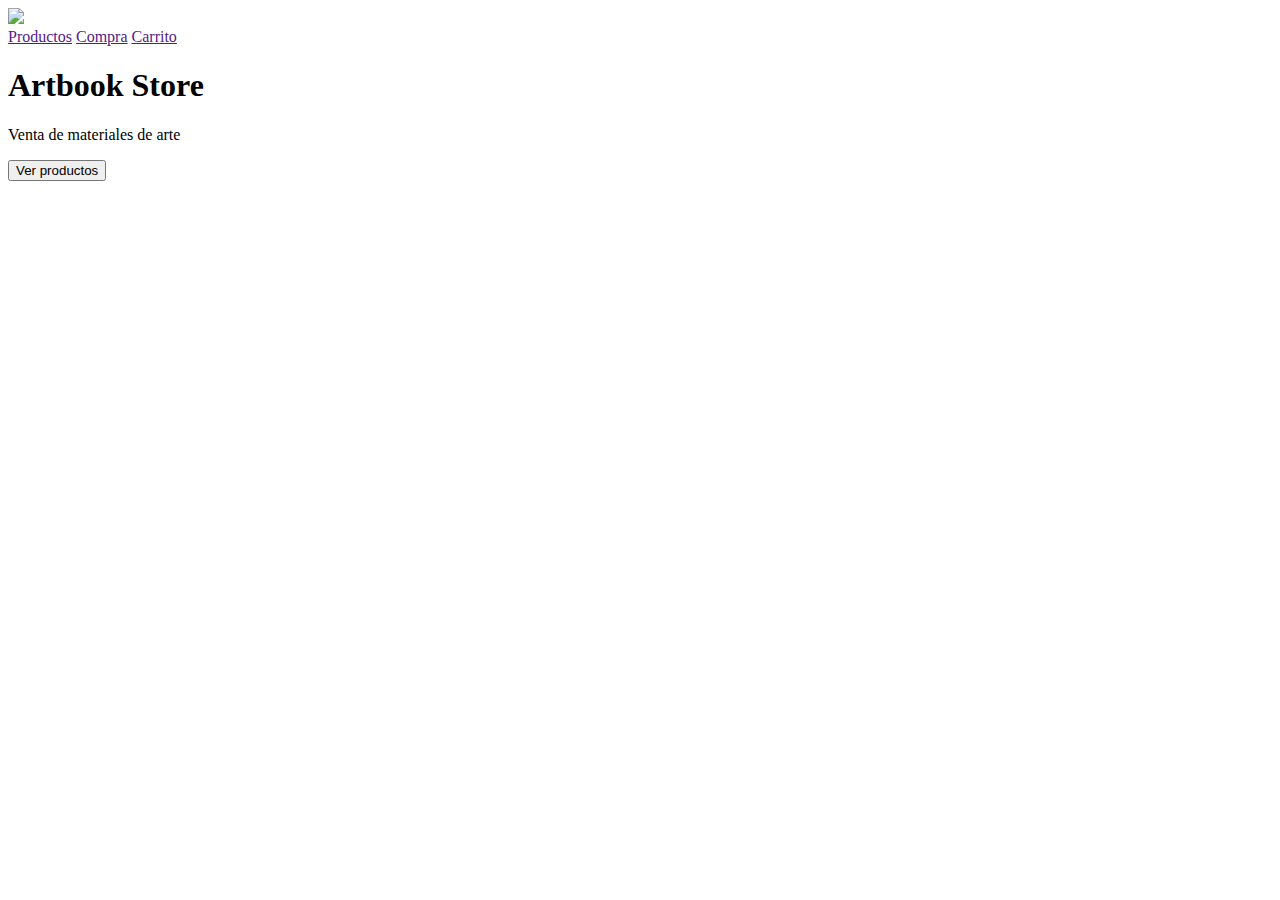
==== thak-you.html @ a7906f32 "Add files via upload" ====
<!DOCTYPE html>
<html lang="en">
<head>
    <meta charset="UTF-8">
    <meta http-equiv="X-UA-Compatible" content="IE=edge">
    <meta name="viewport" content="width=device-width, initial-scale=1.0">
    <link rel="stylesheet" href="../styles/main.css">
    <title>Document</title>
</head>
<body>
    <nav>
        <div class="logo">
            <img src="../../public/logo.png">
        </div>

        <div class="menu">
            <a href="">Productos</a>
            <a href=""">Compra</a>
            <a href="">Carrito</a>
        </div>
    </nav>
    
    <section>
        <div class="section-content">
            <h1 class="title">Artbook Store</h1>
            <p class="description">Venta de materiales de arte</p>
            <button class="btn-products">Ver productos</button>
        </div>
    </section>

    
    <footer>
        <!-- TO DO: LOGO -->
    </footer>
</body>
</html>
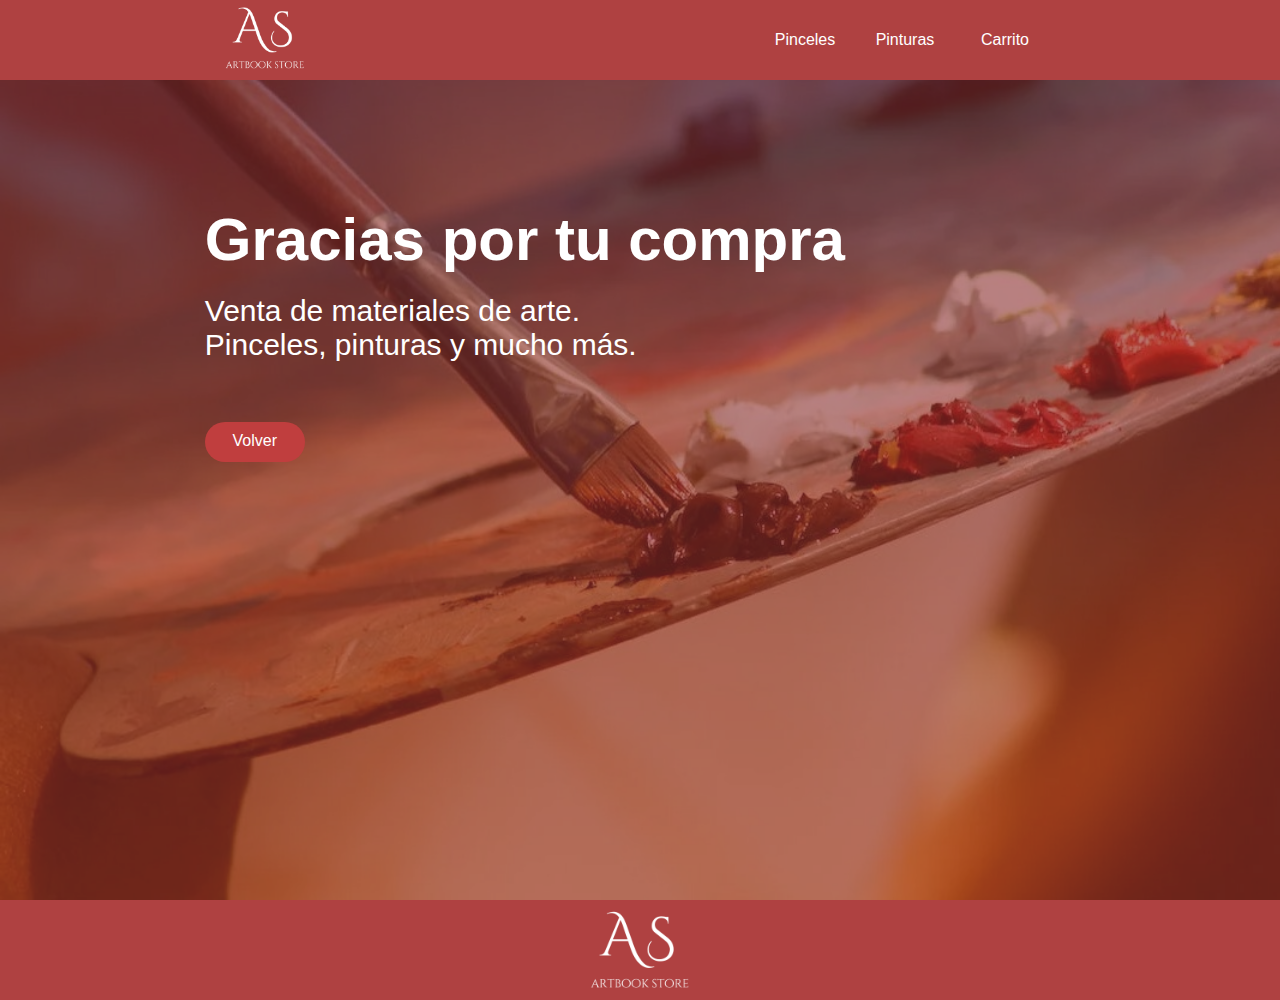
==== commit b0b261c0: "Add files via upload" ====
--- a/thak-you.html
+++ b/thak-you.html
@@ -4,33 +4,36 @@
     <meta charset="UTF-8">
     <meta http-equiv="X-UA-Compatible" content="IE=edge">
     <meta name="viewport" content="width=device-width, initial-scale=1.0">
-    <link rel="stylesheet" href="../styles/main.css">
-    <title>Document</title>
+    <link rel="stylesheet" href="/src/styles/main.css">
+    <title>Artbook Store</title>
 </head>
 <body>
-    <nav>
-        <div class="logo">
-            <img src="../../public/logo.png">
+        <nav class="navbar">
+            <figure>
+                <img src="/public/assets/logo.png">
+            </figure>
+            <ul class="contain-item">
+                <li class="item">Pinceles</li>
+                <li class="item">Pinturas</li>
+                <li class="item">Carrito
+                </li>
+            </ul>
+        </nav>
+    
+    <header class="screen">
+        <div class="screen-content">
+            <h1 class="title">Gracias por tu compra</h1>
+            <p class="description">Venta de materiales de arte. <br>
+                Pinceles, pinturas y mucho más.</p>
+            <a href="/index.html" class="return-btn">Volver</a>
+
         </div>
+    </header>
 
-        <div class="menu">
-            <a href="">Productos</a>
-            <a href=""">Compra</a>
-            <a href="">Carrito</a>
+    <footer>
+        <div class="logo-footer">
+            <img src="public/assets/logo.png">
         </div>
-    </nav>
-    
-    <section>
-        <div class="section-content">
-            <h1 class="title">Artbook Store</h1>
-            <p class="description">Venta de materiales de arte</p>
-            <button class="btn-products">Ver productos</button>
-        </div>
-    </section>
-
-    
-    <footer>
-        <!-- TO DO: LOGO -->
     </footer>
 </body>
 </html>--- a/src/styles/main.css
+++ b/src/styles/main.css
@@ -0,0 +1,444 @@
+*{
+    margin: 0;
+    padding: 0;
+    box-sizing: border-box;
+    scroll-behavior: smooth;
+    font-family: 'Trebuchet MS', 'Lucida Sans Unicode', 'Lucida Grande', 'Lucida Sans', Arial, sans-serif;
+}
+
+:root{
+    --smoothRed:  rgb(175, 65, 65);
+    --darkSmoothRed:rgb(155, 55, 55);
+    --red: rgb(192, 62, 62);
+    --darkRed:rgb(104, 38, 38);
+    --screenFilter: rgb(139, 43, 43,0.6);
+    --shopFilter: rgba(255, 170, 170, 0.623);
+}
+
+/* ------------------------------------------------ */
+/* ------------------Desktop -----------------------*/
+/* ------------------------------------------------ */
+
+.navbar {
+    background-color: var(--smoothRed);
+    width: 100%;
+    height: 80px;
+    display: flex;
+    justify-content: space-around;
+    align-items: center;
+    position: fixed;
+    top: 0px;
+    z-index: 5;
+    
+}
+
+figure img {
+    width: 80px;
+    
+}
+
+.contain-item{
+    display: flex;
+    color: white;
+}
+
+.item{
+    /* height: 100px;
+    line-height: 100px; */
+    text-decoration: none;
+    color:white;
+    text-align: center;
+    width: 100px;
+    list-style: none;
+    padding: 30px 5px;
+    background: var(--smoothRed);
+    
+    
+}
+
+.item:hover{
+    cursor: pointer;
+    border-bottom: 3px solid var(--darkRed);
+    background: var(--darkSmoothRed)
+    
+}
+
+.desplegar{
+    position: relative;
+}
+
+.list {
+    position: absolute;
+    top: -300px;
+    right: 0px;
+    width: 250px;
+    height: auto;
+    background: var(--smoothRed);
+    border-radius: 0 0 15px 15px;
+    transition: .5s ease-in-out;
+    opacity: 0;
+    z-index: -1;
+    border-radius: 0 0 15px 15px;
+
+    display: flex;
+    justify-content: center;
+    align-items: center;
+    flex-direction: column;
+}
+
+.desplegar:hover .list{
+    opacity: 1;
+    top: 80px;
+    transition: .5s ease-in-out;
+}
+
+.list-item {
+    width: 90%;
+    height: 80px;
+    display: flex;
+    justify-content: center;
+    align-items: center;
+    border-bottom: 2px solid var(--darkRed);
+    
+}
+
+.img-item {
+    width: 50px;
+    height: 50px;
+    
+}
+
+.list-buy{
+    display: flex;
+    justify-content: center;
+    align-items: center;
+    flex-direction: column;
+    width: 100%;
+    height: 20vh;
+    overflow-y: auto;
+}
+
+.list-btn {
+    width: 100%;
+    height: 20%;
+    display: flex;
+    justify-content: center;
+    align-items: center;
+}
+
+.btn {
+    width: 80%;
+    height: 30px;
+    background: var(--screenFilter);
+    border-radius: 30px;
+    color: white;
+    text-decoration: none;
+}
+
+.btn:hover {
+    box-shadow: 0 0 10px var(--darkRed);
+}
+
+
+.screen {
+    background-image: url(../../public/assets/background2.jpg);
+    background-size: cover;
+    background-repeat: no-repeat;
+}
+
+.screen-content{
+    background: var(--screenFilter);
+    padding: 16%;
+    height: 100vh;
+    color: white;
+}
+
+.title {
+    font-size: 60px;
+}
+
+.description {
+    font-size: 30px;
+    padding: 20px 0 60px;
+    
+}
+
+.btn-products {
+    display: block;
+    border: none;
+    text-decoration: none;
+    border-radius: 30px;
+    width: 300px;
+    height: 50px;
+    background: var(--red);
+    font-size: 20px;
+    color: white;
+    cursor: pointer;
+    text-align: center;
+    padding: 10px;
+}
+
+.container {
+    padding-top: 4%;
+    height: 110vh;
+    background: var(--shopFilter);
+}
+
+
+.product-title {
+    text-align: center;
+}
+
+.products {
+    display: flex;
+}
+
+.row {
+    width: 100%;
+    padding: 5vh 12%;
+    /* display: grid;
+    grid-template-columns: repeat(3, 2fr); */
+    gap: 5%;
+    display: flex;
+    flex-direction: row;
+    flex-wrap: wrap;
+    justify-items: center;
+    justify-content: center;
+}
+
+.card {
+    border: 1px solid gray;
+    border-radius: 15px;
+    justify-content: center;
+    align-items: center;
+    width: 200px;
+    height: 250px;
+    font-size: 11px;
+}
+
+.contain-img {
+    width: 100%;
+    height: 60%;/* 
+    background: white;
+    border-top-left-radius: 15px;
+    border-top-right-radius: 15px; */
+}
+
+.img-card {
+    border-top-left-radius: 15px;
+    border-top-right-radius: 15px;
+    width: 100%;
+    height: 100%;
+    object-fit: cover;
+    object-position: 0 -10px;
+}
+
+.name-product {
+    color: white;
+    text-align: center;
+    font-size: 15px;
+}
+
+.description-card {
+    height: 40%;
+    width: 100%;
+    background: var(--red);
+    flex-direction: column;
+    
+}
+
+.card div {
+    justify-content: center;
+    align-items: center;
+    padding-top: 1.5vh;
+    display: flex;
+    border-bottom-left-radius: 15px;
+    border-bottom-right-radius: 15px;
+}
+
+.price {
+    color: white;
+}
+
+.buy {
+    padding: 0;
+    border: none;
+    width: 70px;
+    height: 30px;
+    color: white;
+    background: none;
+    font-size: 20px;
+    cursor: pointer;
+    font-size: 15px;
+}
+
+.bg-modal{
+    width: 100%;
+    height: 100vh;
+    background: rgb(0, 0, 0, 0.5);
+    display: flex;
+    justify-content: center;
+    align-items: center;
+}
+
+.modal {
+    width: 550px;
+    height: 500px;
+}
+
+footer {
+    background-color: var(--smoothRed);
+}
+
+.logo-footer {
+    display: flex;
+    justify-content: center;
+    align-content: center;
+}
+
+.logo-footer img {
+    width: 100px;
+}
+
+.return-btn {
+    padding: 10px;
+    display: block;
+    text-decoration: none;
+    color: white;
+    border-radius: 30px;
+    width: 100px;
+    height: 40px;
+    text-align: center;
+    background: var(--red);
+}
+
+/* ------------------------------------------------ */
+/* --------------------Tablet-----------------------*/
+/* ------------------------------------------------ */
+
+@media screen and (max-width: 1024px) {
+
+    /* .menu {
+        width: 55vh;
+    } */
+
+    .menu a {
+        font-size: 15px;
+        padding: 0 25px;
+    }
+
+    .logo img {
+        width: 80px;
+    }
+
+    
+
+    .screen-content {
+        padding: 20%;
+ }
+
+    .title{
+        font-size: 45px;
+}
+
+    .description{
+        font-size: 20px;
+}
+
+    .btn-products{
+        width: 250px;
+        height: 45px;
+        font-size: 18px;
+}
+
+
+.card {
+    width: 170px;
+    height: 210px;
+}
+
+}
+
+/* ------------------------------------------------ */
+/* ---------------------Mobile----------------------*/
+/* ------------------------------------------------ */
+
+@media screen and (max-width: 500px) {
+
+
+    nav {
+        height: 20vh;
+        display: grid;
+        align-content: center;
+        justify-content: center;
+    }
+
+    .menu {
+        padding-top: 2vh;
+        align-items: center;
+    }
+
+    .menu a {
+        font-size: 11px;
+    }
+    
+    .logo {
+        margin-left: 0;
+        text-align: center;
+    }
+
+    .logo img {
+        width: 80px;
+    }
+
+    .screen {
+        background-image: url(../../public/assets/background-mobile.jpeg);
+        background-position: center;
+    }
+
+    .screen-content {
+        display: flex;
+        padding: 50% 10%;
+        justify-content: center;
+        align-items: center;
+        flex-direction: column;
+    }
+
+    /* .screen-content a {
+        margin-left: 30%;
+    } */
+
+    .title{
+        font-size: 25px;
+    }
+
+    .description{
+        font-size: 18px;
+    }
+
+    .btn-products{
+        width: 20vh;
+        height: 5vh;
+        font-size: 18px;
+    }
+
+
+    .card {
+        width: 119px;
+        height: 147px;
+        font-size: 8px;
+    }
+
+    .img-card {
+        object-position: 0 -5px;
+    }
+
+    .name-product{
+        font-size: 12px;
+    }
+
+    .card div {
+        padding-top: 0;
+    }
+    
+   }